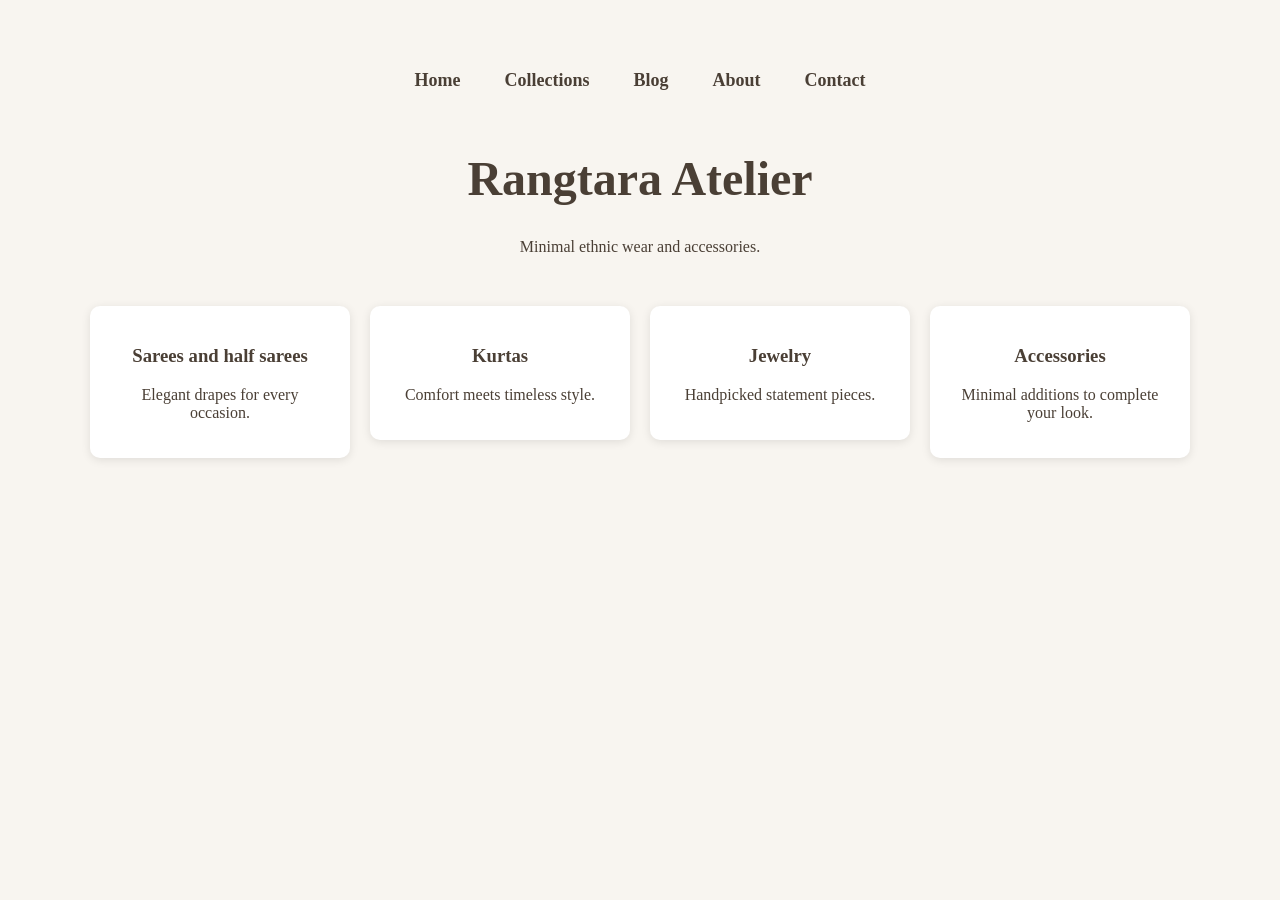
==== index.html @ 4adbd56e "Initial website upload" ====
<!DOCTYPE html>
<html>
<head>
    <title>Rangtara Atelier</title>
    <link rel="stylesheet" href="style.css">
</head>

<body>

   <nav>
    <a href="index.html">Home</a>
    <a href="collections.html">Collections</a>
    <a href="blog.html">Blog</a>
    <a href="about.html">About</a>
    <a href="contact.html">Contact</a>
</nav>
    <h1>Rangtara Atelier</h1>

    <p>Minimal ethnic wear and accessories.</p>

    <div class="products">

      <a href="sarees.html" class="card-link">
    <div class="card">
        <h3>Sarees and half sarees</h3>
        <p>Elegant drapes for every occasion.</p>
    </div>
</a>

 <a href="kurtas.html" class="card-link">
        <div class="card">
            <h3>Kurtas</h3>
            <p>Comfort meets timeless style.</p>
        </div>
</a>

 <a href="jewelry.html" class="card-link">
        <div class="card">
            <h3>Jewelry</h3>
            <p>Handpicked statement pieces.</p>
        </div>
 </a>


 <a href="accessories.html" class="card-link">
        <div class="card">
            <h3>Accessories</h3>
            <p>Minimal additions to complete your look.</p>
        </div>
</a>

    </div>

</body>

</html>
---- style.css ----
body {
    font-family: Georgia, serif;
    background-color: #f8f5f0;
    color: #4a3f35;
    margin: 0;
    padding: 50px;
}

h1 {
    text-align: center;
    font-size: 48px;
}

p {
    text-align: center;
}

h2 {
    margin-top: 50px;
}

ul {
    max-width: 300px;
    margin: auto;
}


.products {
    display: flex;
    justify-content: center;
    gap: 20px;
    flex-wrap: wrap;
    margin-top: 50px;
}

.card {
    background: white;
    width: 220px;
    padding: 20px;
    border-radius: 10px;
    text-align: center;
    box-shadow: 0 2px 10px rgba(0,0,0,0.1);
}

nav {
    text-align: center;
    padding: 20px 0;
}

nav a {
    text-decoration: none;
    color: #4a3f35;
    margin: 0 20px;
    font-size: 18px;
    font-weight: bold;
}

nav a:hover {
    color: #8b6f5a;
}
nav {
    text-align: center;
    margin-bottom: 40px;
}

nav a {
    margin: 0 20px;
    text-decoration: none;
    color: #4a3f35;
    font-weight: bold;
}

.card-link {
    text-decoration: none;
    color: inherit;
}

.card-link:hover .card {
    transform: translateY(-5px);
    transition: 0.3s;
}

button {
    background-color: #4a3f35;
    color: white;
    border: none;
    padding: 10px 20px;
    border-radius: 5px;
    cursor: pointer;
}

button:hover {
    opacity: 0.85;
}
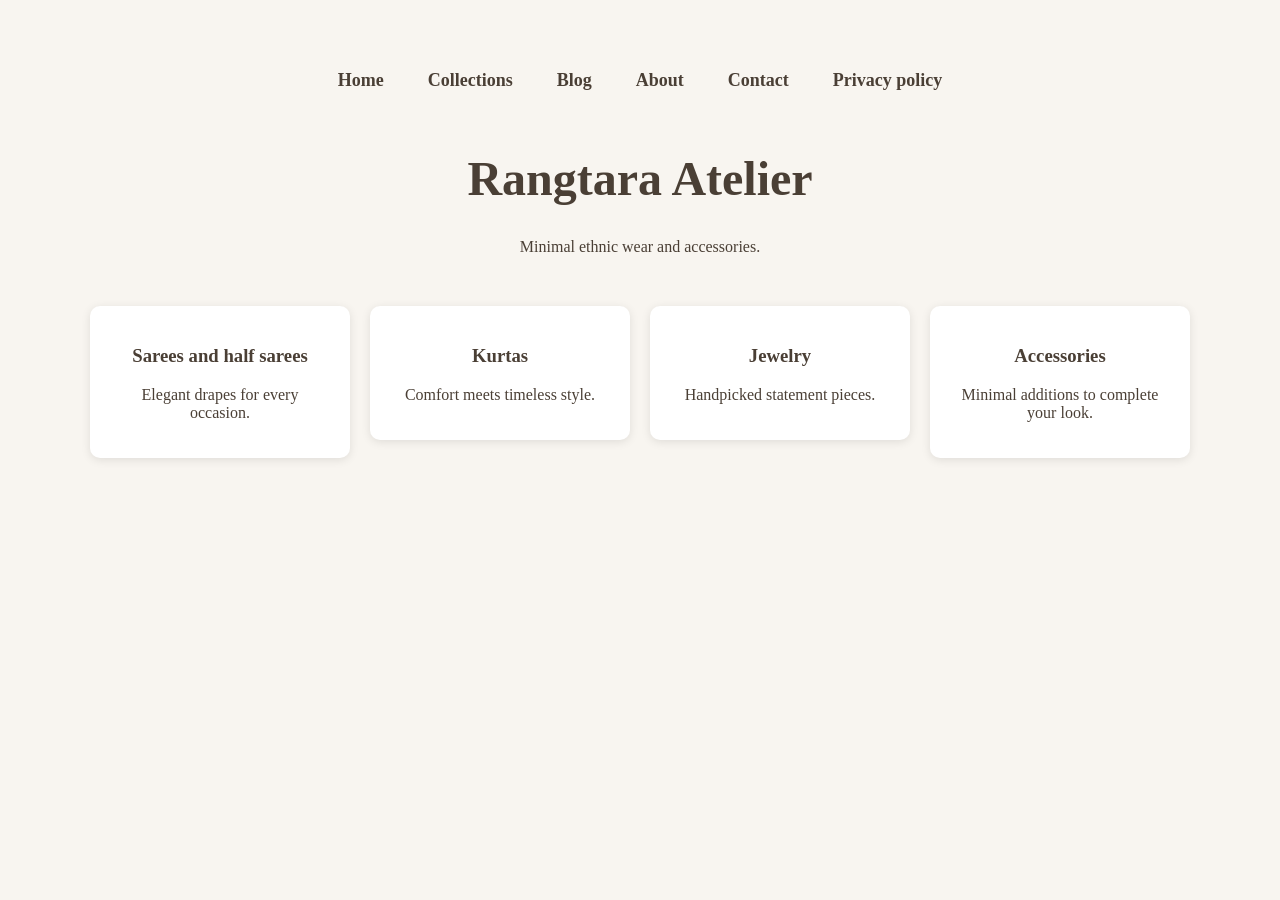
==== commit ba07276a: "Add privacy policy link to navigation Added a link to the privacy policy in the navigation." ====
--- a/index.html
+++ b/index.html
@@ -13,6 +13,7 @@
     <a href="blog.html">Blog</a>
     <a href="about.html">About</a>
     <a href="contact.html">Contact</a>
+    <a href="privacy policy.html">Privacy policy</a>
 </nav>
     <h1>Rangtara Atelier</h1>
 
@@ -53,4 +54,4 @@
 
 </body>
 
-</html>+</html>
